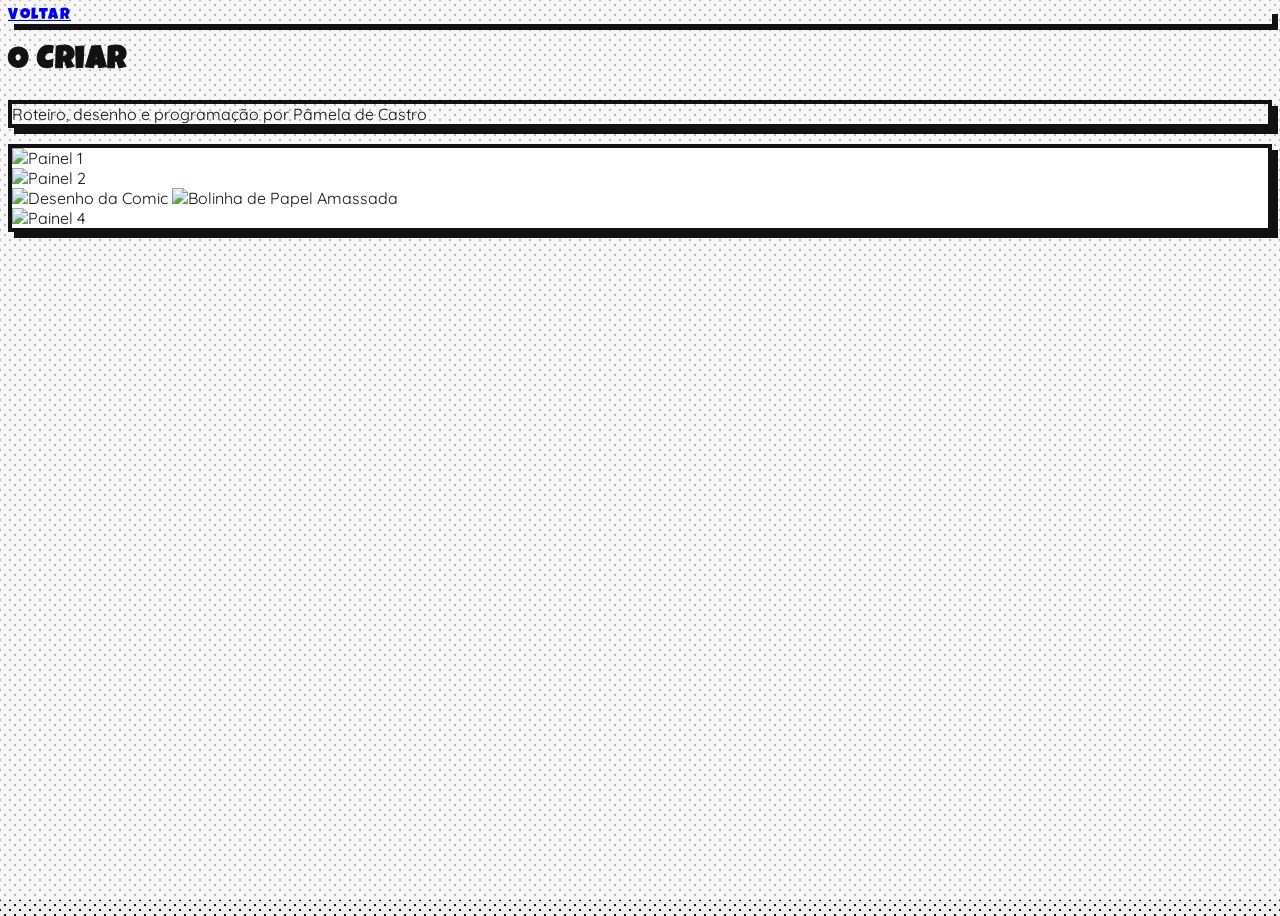
==== COMICS/experimento-animacao.html @ 8cda9d07 "arquivos iniciais" ====
<!DOCTYPE html>
<html lang="pt-BR">
<head>
    <meta charset="UTF-8">
    <meta name="viewport" content="width=device-width, initial-scale=1.0">
    <title>Metacomics Interativo | O Ciclo do Descarte</title>
    <script src="https://cdn.tailwindcss.com"></script>
    <link rel="stylesheet" href="../CSS/style.css">
    <script src="https://unpkg.com/lucide@latest"></script>

    
    <style>
       
        .panel-standard { background-color: #ffffff; }
        .panel-interactive { background-color: #ffffff; } /* Cor Laranja */

        .bg-pattern-overlay {
            position: fixed; /* Mantém o fundo fixo enquanto rola a página */
            top: 0;
            left: 0;
            width: 100%;
            height: 100%;
            z-index: -1; /* Coloca atrás de todo o conteúdo (seu conteúdo é z-10) */
            background-image: url('../image/comic8/papel.png');/* Substitua pelo caminho correto da sua imagem */ 
            background-repeat: repeat; /* Faz a imagem se repetir */
            background-position: center;
            opacity: 0.8; /* Opcional: ajusta a opacidade para não brigar com o conteúdo */
    }

        /* --- ANIMAÇÕES CSS (Ciclo de Descarte) --- */
        /* 1. Animação do Quadro Normal AMASSANDO */
        @keyframes crumple {
            0% { transform: scale(1) rotate(0deg); opacity: 1; filter: brightness(1); }
            100% { transform: scale(0.01) rotate(360deg); opacity: 0; filter: brightness(0.2); }
        }
        .anim-crumple {
            animation: crumple 0.6s ease-in-out forwards;
        }

        /* 2. Animação da Bolinha APARECENDO */
        @keyframes ball-appear {
            0% { transform: scale(0) rotate(-180deg); opacity: 0; }
            100% { transform: scale(1) rotate(0deg); opacity: 1; }
        }
        .anim-ball-appear {
            animation: ball-appear 0.6s ease-out forwards;
        }

       /* 3. Animação da Bolinha CAINDO */
        /* 👇 AQUI ESTÁ A MUDANÇA: translateY(2000px) aumenta muito a distância da queda vertical */
        @keyframes ball-discard {
            0% { transform: translateY(0) rotate(0deg); opacity: 1; }
            100% { transform: translateY(2000px) rotate(720deg); opacity: 0; }
        }
        .anim-ball-discard {
            animation: ball-discard 1.3s cubic-bezier(0.5, 0, 0.75, 0) forwards;
        }
    </style>
</head>
<body class="p-4 md:p-10 flex flex-col items-center min-h-screen relative overflow-x-hidden">

    <a href="../webcomics.html" class="fixed top-4 right-4 z-[999] bg-white hover:bg-[var(--comic-red)] hover:text-white text-black border-4 border-black px-4 py-2 font-black text-xl brutal-shadow transition-all active:translate-y-1 flex items-center gap-2 no-underline uppercase tracking-widest">
        <i data-lucide="arrow-left" class="w-5 h-5"></i> Voltar
    </a>

    <div class="bg-pattern-overlay"></div>
    
    <header class="mb-8 text-center max-w-2xl z-10 relative">
         <h1 class="text-5xl md:text-6xl text-[var(--comic-white)] drop-shadow-[3px_3px_0_var(--comic-black)] mb-4 uppercase tracking-wide" style="-webkit-text-stroke: 1px #111;">O Criar</h1>
        <p class="text-xl font-bold bg-white text-black px-4 py-2 brutal-border inline-block transform -rotate-2 brutal-shadow">Roteiro, desenho e programação por Pâmela de Castro</p>
    </header>

    <div class="page-container brutal-border brutal-shadow grid grid-cols-1 md:grid-cols-3 gap-6 bg-white pt-6 px-6 md:pt-10 md:px-10 pb-0 w-full max-w-6xl mx-auto z-10 relative overflow-hidden">
        
        <div id="panel-1" class="panel panel-standard flex flex-col aspect-[3/4] overflow-hidden">
            <img src="../image/comic8/quadro01.png" alt="Painel 1" class="w-full h-full object-cover">
        </div>

        <div id="panel-2" class="panel panel-standard flex flex-col aspect-[3/4] overflow-hidden">
            <img src="../image/comic8/quadro02.png"  alt="Painel 2" class="w-full h-full object-cover">
        </div>

        <div id="comic-panel-container" 
             class="panel panel-interactive flex flex-col relative cursor-pointer group aspect-[3/4]"
             onclick="startCrumpleCycle()">
            
            <img id="current-drawing" 
                 src="../image/comic8/quadro03_1.png" 
                 class="w-full h-full object-cover origin-center z-10" 
                 alt="Desenho da Comic">

            <img id="crumpled-ball" 
                 src="../image/comic8/bolinha-papel.png" 
                 class="absolute inset-0 m-auto w-1/2 h-auto opacity-0 scale-0 z-20 pointer-events-none drop-shadow-2xl" 
                 alt="Bolinha de Papel Amassada">
            
            <div class="absolute inset-0 bg-black/5 flex items-center justify-center opacity-0 group-hover:opacity-100 transition-opacity z-30">
                <i data-lucide="hand" class="w-16 h-16 text-[var(--comic-yellow)] drop-shadow-lg animate-pulse"></i>
            </div>
        </div>

        <div id="panel-4" class="panel panel-standard flex flex-col aspect-[7/13] md:col-span-3 items-center overflow-hidden -mx-6 md:-mx-10">
            <img src="../image/comic8/quadro04.png" alt="Painel 4" class="w-full h-full object-cover">
        </div>

    </div>

    <script>
        lucide.createIcons();

        // Configurações do Ciclo
        // Troquei os caminhos para placeholders apenas para você ver funcionando caso não tenha as imagens fatiadas ainda,
        // Mas os seus caminhos originais estão comentados abaixo!
        const drawings = [
            "../image/comic8/quadro03_1.png",
            "../image/comic8/quadro03_2.png",
            "../image/comic8/quadro03_3.png",
            "../image/comic8/quadro03_4.png"
        ];
        
        let currentIndex = 0;
        let isAnimating = false;

        // Elementos do DOM
        const container = document.getElementById('comic-panel-container');
        const drawingImg = document.getElementById('current-drawing');
        const ballImg = document.getElementById('crumpled-ball');

        function startCrumpleCycle() {
            if (isAnimating) return;
            isAnimating = true;

            // 1. Inicia as animações de "amassar"
            drawingImg.classList.add('anim-crumple');
            ballImg.classList.add('anim-ball-appear');

            // 2. Após a bolinha aparecer (0.6s), inicia a animação de descarte
            setTimeout(() => {
                ballImg.classList.remove('anim-ball-appear');
                ballImg.classList.add('anim-ball-discard');
            }, 600); 

            // 3. Após a bolinha cair, recarrega o próximo quadro
            setTimeout(() => {
                loadNextDrawing();
            }, 1800); 
        }

        function loadNextDrawing() {
            // Atualiza o índice (ciclo de 0 a 3)
            currentIndex = (currentIndex + 1) % drawings.length;

            // Atualiza a imagem do desenho
            // Tenta carregar a imagem original. Adicionei uma verificação de fallback para o placeholder
            drawingImg.src = drawings[currentIndex];
            drawingImg.onerror = function() {
                this.src = placeholderDrawings[currentIndex];
            };

            // Reseta o estado visual das imagens
            drawingImg.classList.remove('anim-crumple');
            void drawingImg.offsetWidth; // Força reflow

            ballImg.classList.remove('anim-ball-discard');
            void ballImg.offsetWidth; // Força reflow

            // Libera para o usuário clicar novamente
            isAnimating = false;
        }
    </script>
</body>
</html>
---- CSS/style.css ----
/* Fontes*/
@import url('https://fonts.googleapis.com/css2?family=Luckiest+Guy&family=Quicksand:wght@300..700&display=swap');
 @import url('https://fonts.googleapis.com/css2?family=Bangers&family=Quicksand:wght@400;500;700;800&display=swap" rel="stylesheet');
/* Paleta de Cores HQ */
:root {
    --comic-yellow: #F2DA63;
    --comic-red: #d62552;
    --comic-blue: #41BDD9;
    --comic-purple: #2e3d91;
    --comic-green: #87b114;
    --comic-orange: #F25D27;
    --comic-black: #111111;
    --comic-white: #FAFAFA;
}

body {
    font-family: 'Quicksand', sans-serif;
    font-weight: 400; 
    background-color: #f0f0f0;
    background-image: radial-gradient(var(--comic-black) 10%, transparent 11%), radial-gradient(var(--comic-black) 10%, transparent 11%);
    background-size: 10px 10px;
    background-position: 0 0, 5px 5px;
    color: var(--comic-black);
    display: flex;
    flex-direction: column;
    min-height: 100vh;
}

.bg-pattern-overlay {
    position: fixed;
    inset: 0;
    background-color: rgba(250, 250, 250, 0.9);
    z-index: -1;
}

h1, h2, h3, h4, h5, a, .comic-font {
    font-family: 'Luckiest Guy', cursive;
    letter-spacing: 1.5px;
    font-weight: normal;
}

.brutal-border { border: 4px solid var(--comic-black); }

.brutal-shadow {
    box-shadow: 6px 6px 0px 0px var(--comic-black);
    transition: all 0.2s cubic-bezier(0.25, 0.8, 0.25, 1);
}

.brutal-shadow:hover {
    box-shadow: 10px 10px 0px 0px var(--comic-black);
    transform: translate(-4px, -4px);
}

.brutal-shadow-sm { box-shadow: 4px 4px 0px 0px var(--comic-black); }

.nav-btn {
    display: inline-block;
    padding: 8px 20px;
    background: var(--comic-white);
    border: 3px solid var(--comic-black);
    box-shadow: 4px 4px 0px 0px var(--comic-black);
    font-family: 'Luckiest Guy', cursive;
    font-size: 1.5rem;
    transition: all 0.1s;
    cursor: pointer;
    text-transform: uppercase;
    text-align: center;
    text-decoration: none;
    color: var(--comic-black);
}

.nav-btn:hover {
    transform: translate(-2px, -2px);
    box-shadow: 6px 6px 0px 0px var(--comic-black);
}

.nav-btn.active {
    background-color: var(--comic-red);
    color: var(--comic-white);
}

.comic-card-interactive {
    position: relative;
    background: var(--comic-white);
    border: 4px solid var(--comic-black);
    box-shadow: 8px 8px 0px 0px var(--comic-black);
    transition: all 0.3s cubic-bezier(0.175, 0.885, 0.32, 1.275);
    cursor: pointer;
}

.comic-card-interactive:hover {
    transform: translateY(-8px) rotate(-1deg);
    box-shadow: 14px 14px 0px 0px var(--comic-black);
    z-index: 10;
}

.comic-synopsis-overlay {
    position: absolute;
    bottom: 0;
    left: 0;
    right: 0;
    background: rgba(17, 17, 17, 0.95);
    color: white;
    padding: 1.5rem;
    transform: translateY(100%);
    transition: transform 0.3s ease-in-out;
    border-top: 4px solid var(--comic-yellow);
    height: 100%;
    display: flex;
    flex-direction: column;
    justify-content: flex-end;
}

.comic-card-interactive:hover .comic-synopsis-overlay { transform: translateY(0); }

.action-bubble {
    position: absolute;
    top: -20px;
    right: -20px;
    background: var(--comic-yellow);
    color: var(--comic-black);
    padding: 10px 15px;
    border: 4px solid var(--comic-black);
    border-radius: 50%;
    font-family: 'Bangers', cursive;
    font-size: 1.8rem;
    transform: scale(0) rotate(15deg);
    transition: transform 0.4s cubic-bezier(0.68, -0.55, 0.265, 1.55);
    box-shadow: 4px 4px 0px var(--comic-black);
    z-index: 20;
    pointer-events: none;
}

.comic-card-interactive:hover .action-bubble { transform: scale(1) rotate(-10deg); }

.marker-highlight {
    position: relative;
    display: inline-block;
    z-index: 1;
    padding: 0 6px;
}

.marker-pink { color: var(--comic-black) !important; }
.marker-pink::before {
    content: ""; position: absolute; top: -2px; bottom: -2px; left: -2px; right: -2px;
    background-color: var(--comic-red); border: 2px solid var(--comic-black);
    z-index: -1; transform: rotate(-2deg); box-shadow: 2px 2px 0px var(--comic-black);
}

.modal-code-block {
    background-color: #111; color: #00FF66; padding: 1.5rem; border: 4px solid var(--comic-black);
    overflow-x: auto; font-family: monospace; font-size: 1.1rem;
    box-shadow: 6px 6px 0px var(--comic-purple); margin: 1.5rem 0;
}

/* Ajuste fino para a imagem dentro da Polaroid */
.polaroid-img-container {
    height: 16rem; /* 256px */
    border: 2px solid #111; /* Brutalist-border sutil */
    background-color: #000; /* Fundo preto para as imagens de rascunho */
    overflow: hidden;
    position: relative;
}

/* Barra de progresso de leitura */
#progress-bar {
    position: fixed;
    top: 0;
    left: 0;
    height: 6px;
    background: var(--comic-red);
    z-index: 100;
    width: 0%;
    transition: width 0.1s;
}

/* Estilo das páginas da HQ */
.comic-page {
    width: 100%;
    max-width: 800px;
    margin: 0 auto 2rem auto;
    border: 6px solid var(--comic-black);
    background: white;
    box-shadow: 10px 10px 0px 0px var(--comic-blue);
    transition: transform 0.3s;
}
        
.comic-page:hover {
    transform: scale(1.02);
     box-shadow: 15px 15px 0px 0px var(--comic-yellow);
}
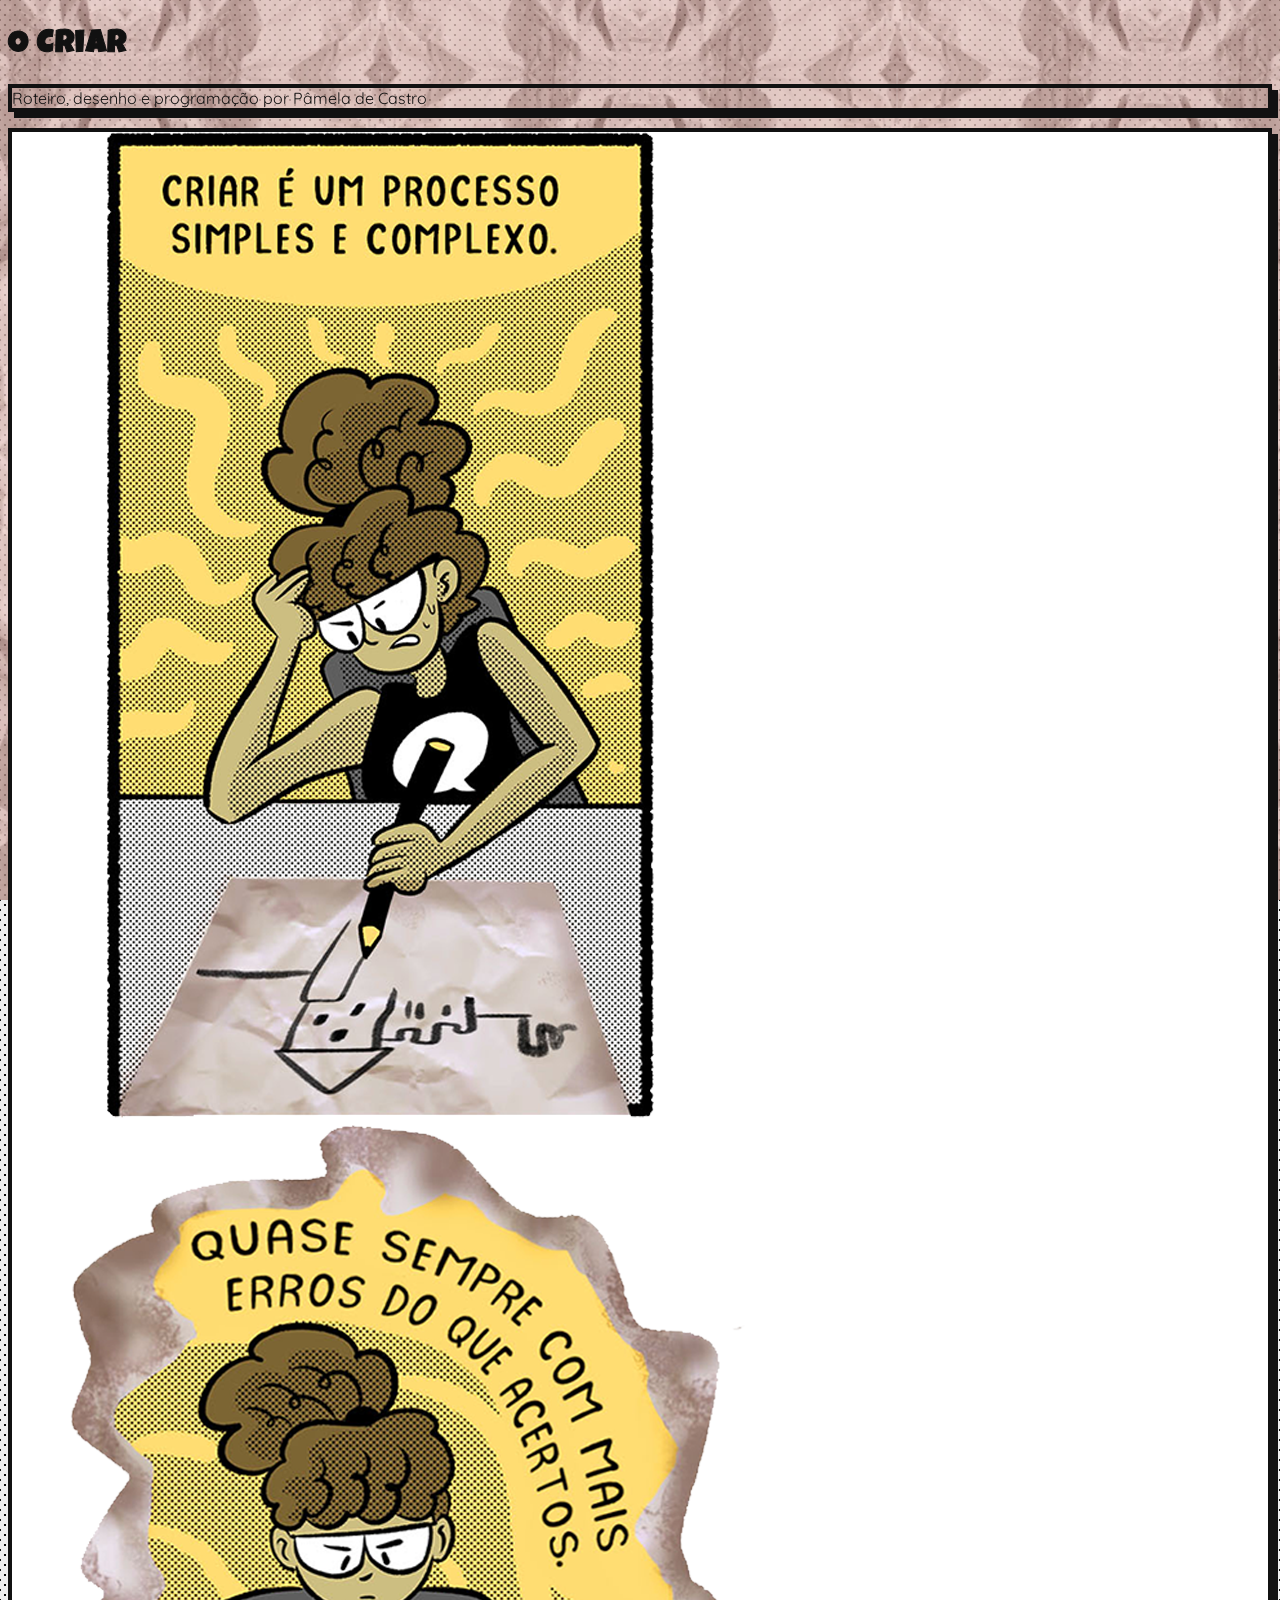
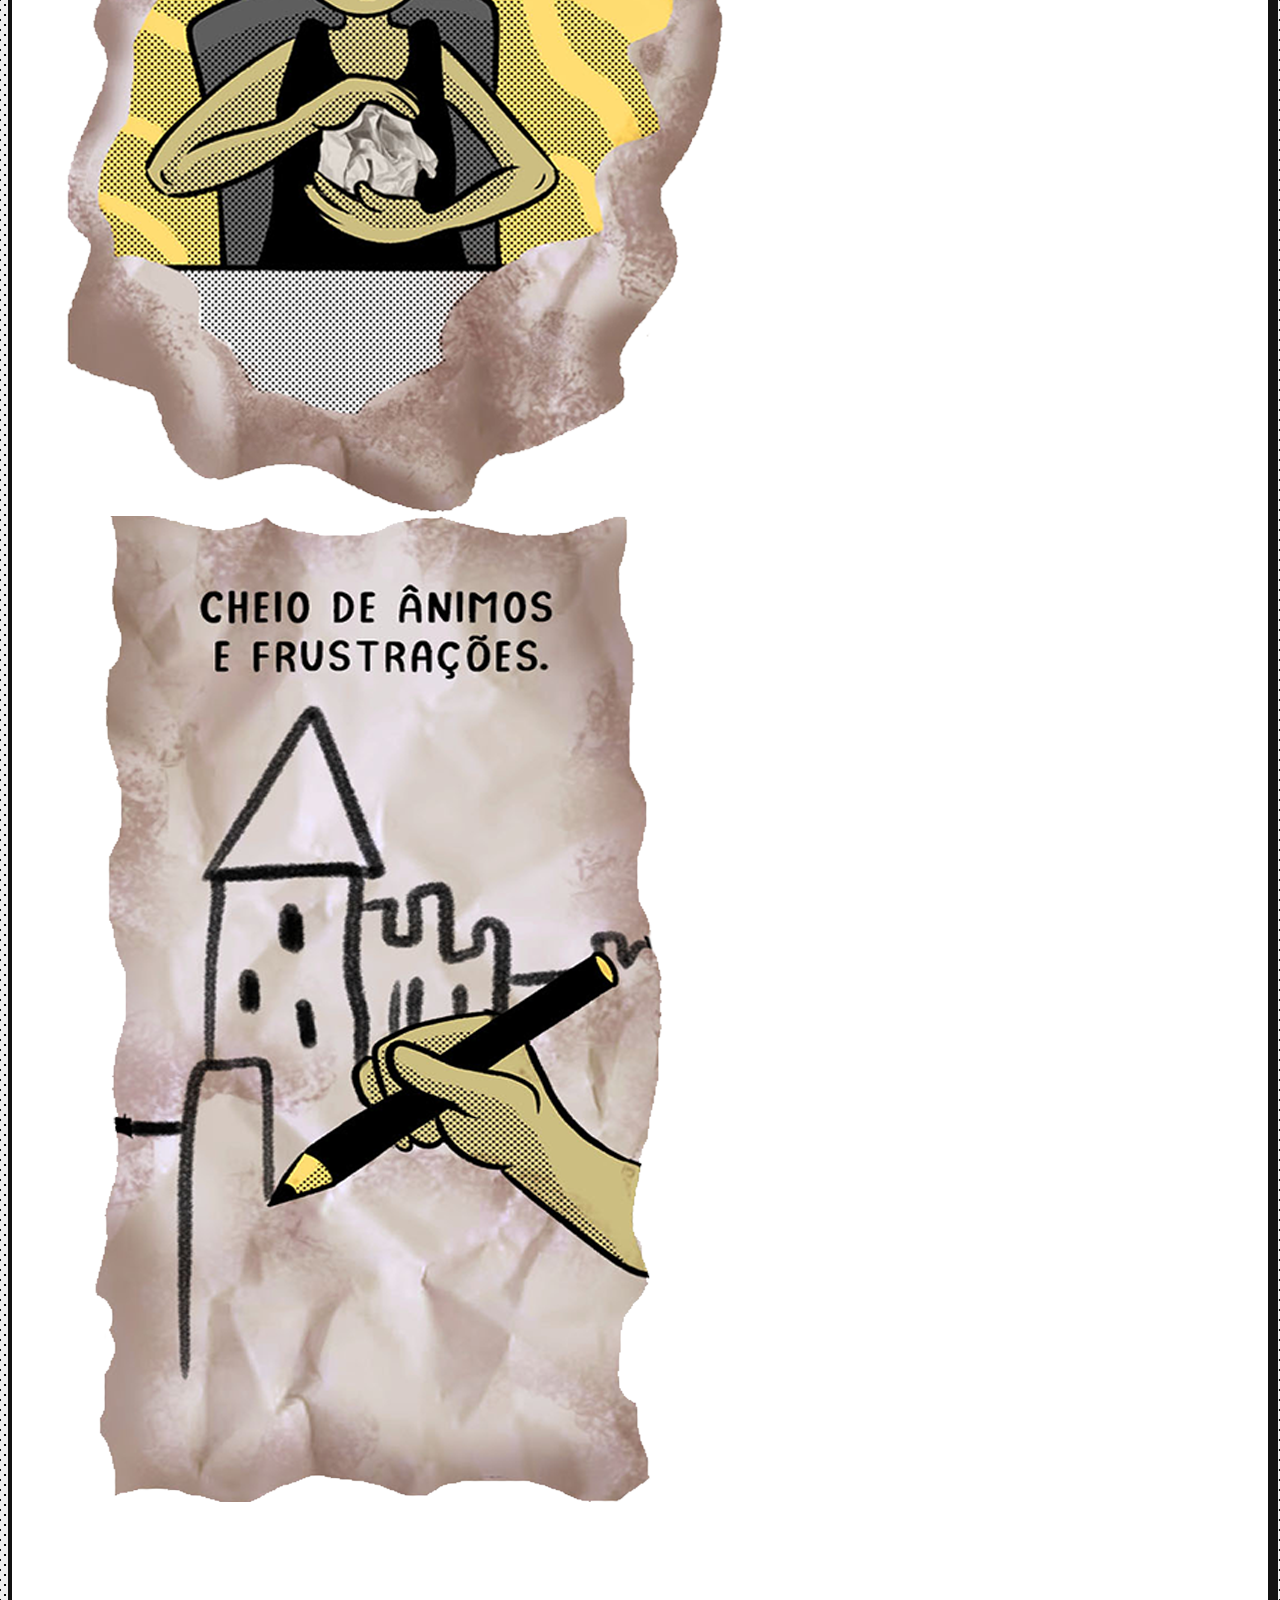
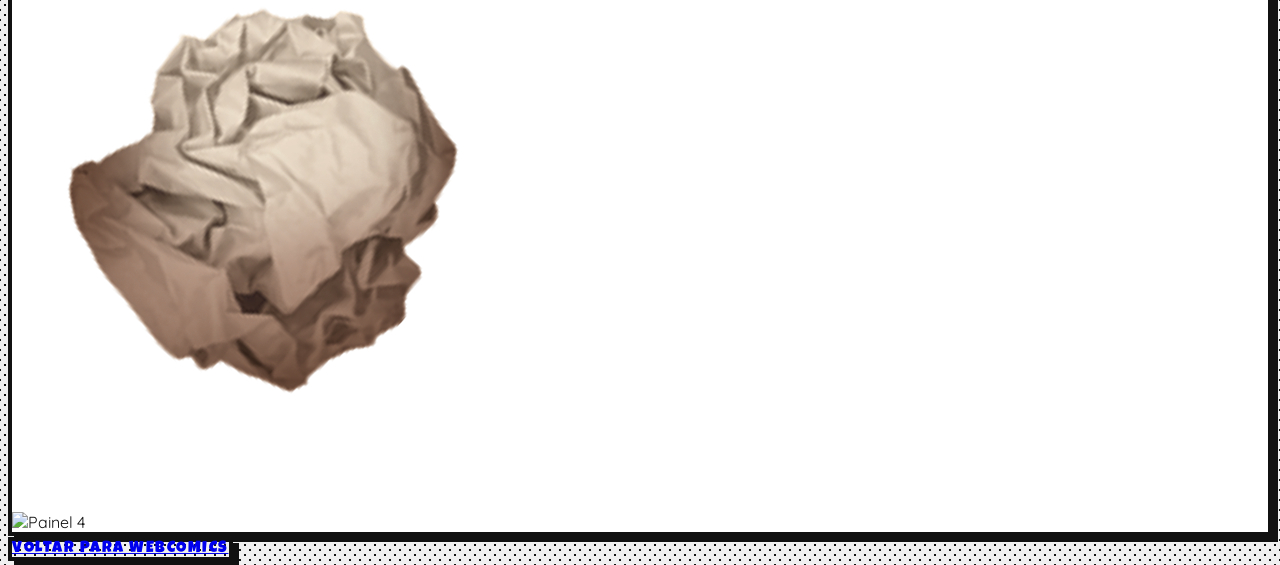
==== commit 05f958b2: "comics" ====
--- a/COMICS/experimento-animacao.html
+++ b/COMICS/experimento-animacao.html
@@ -59,10 +59,6 @@
 </head>
 <body class="p-4 md:p-10 flex flex-col items-center min-h-screen relative overflow-x-hidden">
 
-    <a href="../webcomics.html" class="fixed top-4 right-4 z-[999] bg-white hover:bg-[var(--comic-red)] hover:text-white text-black border-4 border-black px-4 py-2 font-black text-xl brutal-shadow transition-all active:translate-y-1 flex items-center gap-2 no-underline uppercase tracking-widest">
-        <i data-lucide="arrow-left" class="w-5 h-5"></i> Voltar
-    </a>
-
     <div class="bg-pattern-overlay"></div>
     
     <header class="mb-8 text-center max-w-2xl z-10 relative">
@@ -102,8 +98,14 @@
         <div id="panel-4" class="panel panel-standard flex flex-col aspect-[7/13] md:col-span-3 items-center overflow-hidden -mx-6 md:-mx-10">
             <img src="../image/comic8/quadro04.png" alt="Painel 4" class="w-full h-full object-cover">
         </div>
+    </div>
 
-    </div>
+     <!-- BOTÃO DE VOLTAR NO FINAL DA PÁGINA (Sempre visível no rodapé) -->
+    <footer class="w-full max-w-2xl mt-auto pt-10 pb-6 conteudo-hq flex justify-center">
+        <a href="../index.html" class="bg-[var(--comic-red)] hover:bg-black text-white px-8 py-4 font-luckiest text-2xl brutal-border brutal-shadow transition-all active:translate-y-1 flex items-center gap-3 no-underline">
+            <i data-lucide="arrow-left" class="w-6 h-6"></i> VOLTAR PARA WEBCOMICS
+        </a>
+    </footer>
 
     <script>
         lucide.createIcons();
